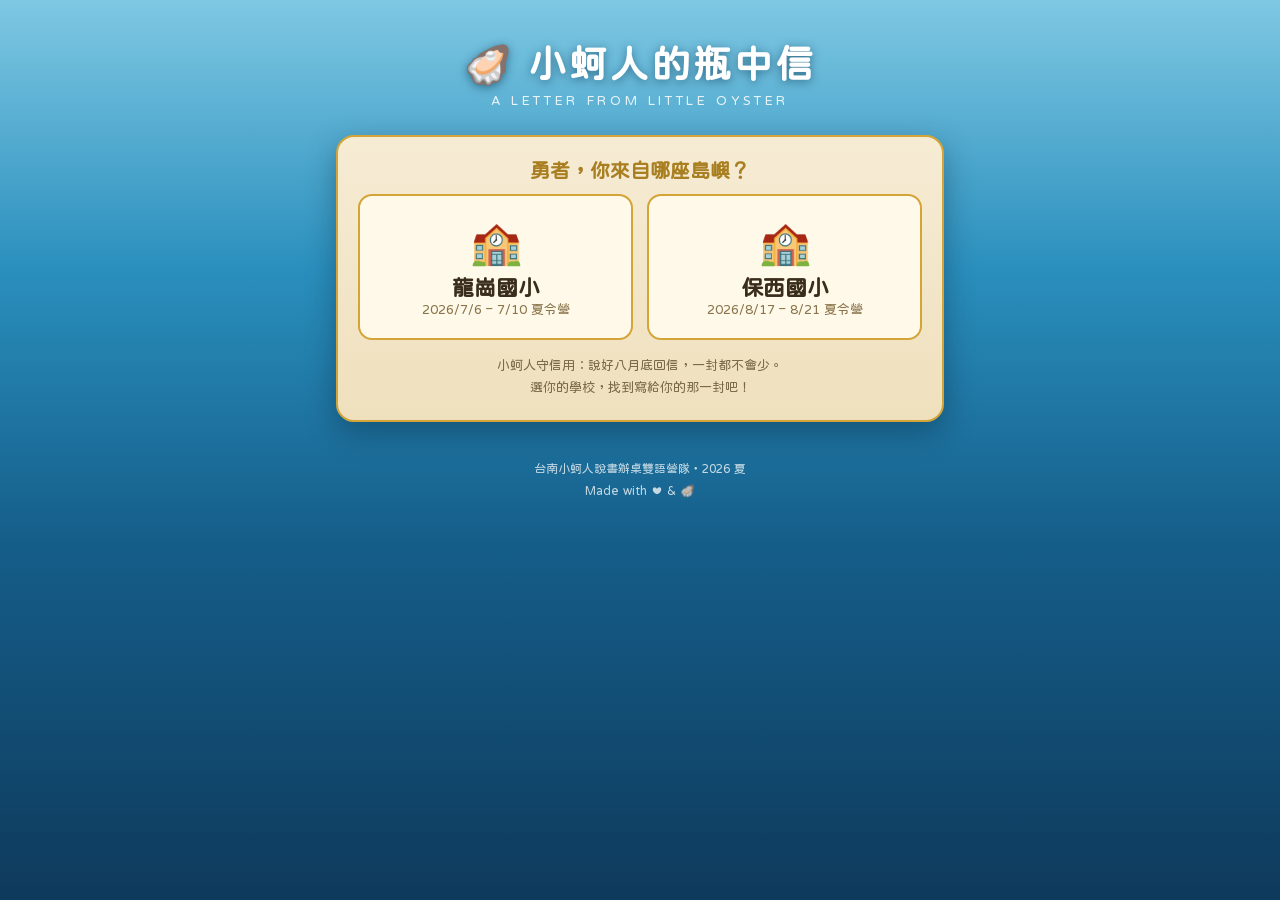
==== letters/index.html @ be0704ac "新增：小蚵人的瓶中信回信站 /letters/ 兌現對兩校營隊學生「八月底回信」的承諾。  - 兩校入口（龍崗／保西）→ 輸入英文名 → 看見自己當初寫的信 → 拆封小蚵人的回信 - 保西加附冒險公會" ====
<!doctype html>
<html lang="zh-Hant">
<head>
<meta charset="utf-8">
<meta name="viewport" content="width=device-width, initial-scale=1">
<title>小蚵人的瓶中信 🦪</title>
<link rel="preconnect" href="https://fonts.googleapis.com">
<link href="https://fonts.googleapis.com/css2?family=Huninn&display=swap" rel="stylesheet">
<style>
/* 注音圓體（子集化，字型自帶注音；破音字用變體選擇器） */
@font-face{font-family:'BpmfRounded';src:url('fonts/bpmf-r.woff2') format('woff2');font-weight:400;font-display:swap}
@font-face{font-family:'BpmfRounded';src:url('fonts/bpmf-b.woff2') format('woff2');font-weight:700;font-display:swap}
</style>
<style>
:root{
  --sea1:#0e3a5c; --sea2:#155e8a; --sea3:#2a8fbd;
  --parch:#f6ecd4; --parch2:#efe0bd; --ink:#3a2d1c; --gold:#d4a437; --gold-d:#a97f22;
}
*{box-sizing:border-box;margin:0;padding:0}
html,body{height:100%}
body{
  font-family:"Huninn","Microsoft JhengHei","Noto Sans TC",sans-serif;
  color:var(--ink);
  background:linear-gradient(180deg,#7ec8e3 0%, var(--sea3) 30%, var(--sea2) 60%, var(--sea1) 100%);
  background-attachment:fixed;
  min-height:100%;
}
.wrap{max-width:640px;margin:0 auto;padding:24px 16px 80px;position:relative}
header.top{text-align:center;color:#fff;padding:18px 0 6px}
header.top h1{font-size:clamp(26px,7vw,38px);letter-spacing:.08em;text-shadow:0 2px 10px rgba(0,40,70,.5)}
header.top .en{font-size:13px;letter-spacing:.28em;opacity:.85;text-transform:uppercase;margin-top:6px}
.bubble{position:fixed;bottom:-30px;border-radius:50%;background:rgba(255,255,255,.18);animation:rise linear infinite;pointer-events:none}
@keyframes rise{to{transform:translateY(-110vh)}}
.panel{
  background:linear-gradient(180deg,var(--parch),var(--parch2));
  border:2px solid var(--gold);
  border-radius:18px;
  box-shadow:0 10px 30px rgba(0,25,45,.35);
  padding:22px 20px;
  margin-top:22px;
  animation:pop .35s ease;
}
@keyframes pop{from{transform:translateY(12px);opacity:0}to{transform:none;opacity:1}}
h2{font-size:20px;color:var(--gold-d);margin-bottom:12px;text-align:center}
.doors{display:flex;gap:14px;flex-wrap:wrap}
.door{
  flex:1;min-width:220px;cursor:pointer;text-align:center;
  background:#fff9ea;border:2px solid var(--gold);border-radius:14px;
  padding:22px 14px;transition:transform .15s, box-shadow .15s;
}
.door:hover{transform:translateY(-3px);box-shadow:0 8px 18px rgba(0,30,60,.25)}
.door .ico{font-size:42px}
.door h3{font-size:22px;margin:8px 0 2px}
.door p{font-size:13px;color:#8a744a}
.hint{text-align:center;font-size:13px;color:#7a6a48;margin-top:14px;line-height:1.7}
label{display:block;font-size:15px;margin-bottom:8px;text-align:center;line-height:1.8}
input[type=text]{
  width:100%;font-size:22px;text-align:center;padding:12px;font-family:inherit;
  border:2px solid var(--gold);border-radius:12px;background:#fffdf6;color:var(--ink);
}
input[type=text]:focus{outline:3px solid rgba(212,164,55,.35)}
button.main{
  display:block;width:100%;margin-top:14px;padding:13px;font-size:19px;font-family:inherit;
  background:linear-gradient(180deg,#e8b944,#c9942a);color:#fff;border:0;border-radius:12px;cursor:pointer;
  text-shadow:0 1px 2px rgba(90,60,0,.4);
}
button.main:active{transform:translateY(1px)}
button.ghost{
  display:inline-block;margin-top:14px;padding:8px 16px;font-size:14px;font-family:inherit;
  background:none;border:1.5px solid var(--gold-d);color:var(--gold-d);border-radius:10px;cursor:pointer;
}
.err{color:#b3541e;text-align:center;margin-top:12px;font-size:15px;line-height:1.7;display:none}
.choice-btns{display:flex;gap:12px;margin-top:10px;flex-wrap:wrap}
.choice-btns button{
  flex:1;min-width:130px;font-family:inherit;border:2px solid var(--gold);border-radius:14px;
  background:#fff9ea;cursor:pointer;padding:18px 12px;transition:transform .15s, box-shadow .15s;
}
.choice-btns button:hover{transform:translateY(-3px);box-shadow:0 8px 18px rgba(0,30,60,.22)}
.choice-btns .surname{display:block;font-size:34px;font-weight:700;color:var(--gold-d);line-height:1.2}
.choice-btns .cname{display:block;font-size:15px;color:#8a744a;margin-top:4px}
/* 瓶子動畫 */
.bottle-stage{text-align:center;padding:30px 0 10px}
.bottle{font-size:88px;display:inline-block;animation:bob 2.4s ease-in-out infinite;cursor:pointer;filter:drop-shadow(0 8px 10px rgba(0,25,45,.35))}
@keyframes bob{0%,100%{transform:translateY(0) rotate(-6deg)}50%{transform:translateY(-14px) rotate(5deg)}}
.bottle-stage p{color:#fff;margin-top:14px;font-size:15px;text-shadow:0 1px 6px rgba(0,30,60,.6);animation:blink 1.6s ease-in-out infinite}
@keyframes blink{50%{opacity:.55}}
/* 學生的信 */
.letter-img{width:100%;border:3px solid #fff;border-radius:10px;box-shadow:0 6px 16px rgba(0,25,45,.3);background:#fff}
.section-tag{
  display:inline-block;background:var(--gold);color:#fff;font-size:13px;
  border-radius:99px;padding:4px 14px;margin-bottom:10px;letter-spacing:.1em;
}
/* 封蠟按鈕 */
.seal-row{text-align:center;margin:26px 0 6px}
.seal{
  display:inline-flex;flex-direction:column;align-items:center;gap:6px;cursor:pointer;
  background:none;border:0;font-family:inherit;
}
.seal .wax{
  width:84px;height:84px;border-radius:50%;
  background:radial-gradient(circle at 32% 30%, #e05a4e, #a02318 70%);
  display:flex;align-items:center;justify-content:center;font-size:38px;
  box-shadow:0 6px 14px rgba(90,10,0,.45), inset 0 -4px 8px rgba(60,0,0,.4);
  animation:pulse 1.8s ease-in-out infinite;
}
@keyframes pulse{50%{transform:scale(1.06)}}
.seal span{color:#fff;font-size:15px;text-shadow:0 1px 6px rgba(0,30,60,.6)}
/* 回信 */
.reply-card{
  background:linear-gradient(180deg,#fdf6e0,#f6ead0);
  border:1px solid #d8c48e;border-radius:14px;padding:20px 18px;
  line-height:2.3;font-size:16.5px;
  box-shadow:inset 0 0 40px rgba(212,164,55,.12);
}
.reply-card.bpmf{font-family:'BpmfRounded','Huninn','Microsoft JhengHei',sans-serif;font-size:19px;line-height:2.0}
.reply-card.bpmf .en{font-family:'Huninn','Microsoft JhengHei',sans-serif;font-size:15px}
.reply-card.bpmf .sig small{font-family:'Huninn','Microsoft JhengHei',sans-serif}
.reply-card ruby rt{font-size:9.5px;color:#a8542a;letter-spacing:0}
.reply-card p{margin-bottom:8px}
.reply-card .en{color:#33691e;font-style:italic;margin-top:14px}
.reply-card .sig{text-align:right;color:#8a6d1f;margin-top:12px}
.reply-card .sig small{display:block;color:#b0a077;font-size:12px}
/* 結業紀念 */
.ks-panel{
  background:#1c1610;border-radius:16px;padding:20px 14px;margin-top:14px;
  border:2px solid var(--gold);
}
.ks-panel .card{max-width:340px;margin:0 auto;background:rgba(243,231,205,.05)}
.ks-title{text-align:center;color:var(--gold);font-size:15px;letter-spacing:.15em;margin-bottom:12px}
.ks-stats{display:flex;gap:8px;justify-content:center;flex-wrap:wrap;margin-top:12px}
.ks-stats span{background:rgba(212,164,55,.14);border:1px solid rgba(212,164,55,.4);color:#e8dcc0;border-radius:99px;padding:4px 12px;font-size:13px}
.hidden{display:none}
footer{margin-top:36px;text-align:center;color:rgba(255,255,255,.75);font-size:12px;line-height:1.8}
</style>
</head>
<body>
<div class="wrap">
  <header class="top">
    <h1>🦪 小蚵人的瓶中信</h1>
    <div class="en">A LETTER FROM LITTLE OYSTER</div>
  </header>

  <!-- 第一步：選學校 -->
  <div id="scr-school" class="panel">
    <h2>勇者，你來自哪座島嶼？</h2>
    <div class="doors">
      <div class="door" data-school="longgang">
        <div class="ico">🏫</div>
        <h3>龍崗國小</h3>
        <p>2026/7/6 – 7/10 夏令營</p>
      </div>
      <div class="door" data-school="baoxi">
        <div class="ico">🏫</div>
        <h3>保西國小</h3>
        <p>2026/8/17 – 8/21 夏令營</p>
      </div>
    </div>
    <p class="hint">小蚵人守信用：說好八月底回信，一封都不會少。<br>選你的學校，找到寫給你的那一封吧！</p>
  </div>

  <!-- 第二步：輸入名字 -->
  <div id="scr-name" class="panel hidden">
    <h2 id="name-title">請輸入你的英文名字</h2>
    <label>就是營隊時用的那個名字喔<br>（例如：Wendy、Gary）</label>
    <input type="text" id="name-input" autocomplete="off" autocapitalize="off" placeholder="Your English name">
    <button class="main" id="name-go">🔍 尋找我的瓶中信</button>
    <p class="err" id="name-err"></p>
    <div style="text-align:center"><button class="ghost" data-back="scr-school">← 重選學校</button></div>
  </div>

  <!-- 第二步半：同名選擇 -->
  <div id="scr-choice" class="panel hidden">
    <h2>咦？有兩位勇者同名！</h2>
    <label id="choice-label">請問你姓什麼呢？</label>
    <div class="choice-btns" id="choice-btns"></div>
    <div style="text-align:center"><button class="ghost" data-back="scr-name">← 重新輸入</button></div>
  </div>

  <!-- 第三步：瓶子出現 -->
  <div id="scr-bottle" class="bottle-stage hidden">
    <span class="bottle" id="bottle">🍾</span>
    <p>波浪把一個瓶子推到你腳邊……點它！</p>
  </div>

  <!-- 第四步：內容 -->
  <div id="scr-content" class="hidden">
    <div class="panel" id="letter-panel">
      <span class="section-tag" id="letter-tag">你寫給小蚵人的信</span>
      <p style="font-size:14px;color:#8a744a;margin-bottom:10px" id="letter-note"></p>
      <img class="letter-img" id="letter-img" alt="你當初寫的信">
    </div>

    <div class="seal-row" id="seal-row">
      <button class="seal" id="seal-btn">
        <span class="wax">🦪</span>
        <span>拆開小蚵人的回信</span>
      </button>
    </div>

    <div class="panel hidden" id="reply-panel">
      <span class="section-tag">小蚵人的回信</span>
      <div class="reply-card">
        <div id="reply-body"></div>
        <p class="en" id="reply-en"></p>
        <p class="sig">—— 小蚵人 Little Oyster 🦪
          <small>2026 年 8 月 31 日・寫於外海蚵棚</small></p>
      </div>

      <div class="ks-panel hidden" id="ks-panel">
        <div class="ks-title">⚔ 冒險公會・結業紀念 ⚔</div>
        <div id="ks-card"></div>
        <div class="ks-stats" id="ks-stats"></div>
      </div>

      <div style="text-align:center">
        <button class="ghost" id="btn-again">🌊 換一位勇者查詢</button>
      </div>
    </div>
  </div>

  <footer>台南小蚵人說書辦桌雙語營隊・2026 夏<br>Made with ❤ &amp; 🦪</footer>
</div>

<script>
(function(){
  // 泡泡背景
  for(let i=0;i<10;i++){
    const b=document.createElement('div');
    b.className='bubble';
    const s=6+Math.random()*16;
    b.style.cssText='width:'+s+'px;height:'+s+'px;left:'+Math.random()*100+'vw;animation-duration:'+(7+Math.random()*9)+'s;animation-delay:'+Math.random()*8+'s';
    document.body.appendChild(b);
  }

  const $=id=>document.getElementById(id);
  let school=null, currentDoc=null;

  function show(id){
    for(const s of ['scr-school','scr-name','scr-choice','scr-bottle','scr-content'])
      $(s).classList.toggle('hidden', s!==id);
    window.scrollTo({top:0,behavior:'smooth'});
  }
  document.querySelectorAll('[data-back]').forEach(b=>b.addEventListener('click',()=>show(b.dataset.back)));

  document.querySelectorAll('.door').forEach(d=>d.addEventListener('click',()=>{
    school=d.dataset.school;
    $('name-title').textContent=(school==='longgang'?'龍崗':'保西')+'的勇者，請輸入你的英文名字';
    $('name-err').style.display='none';
    $('name-input').value='';
    show('scr-name');
    setTimeout(()=>$('name-input').focus(),200);
  }));

  const norm=s=>s.toLowerCase().replace(/[^a-z0-9]/g,'');
  async function sha12(str){
    const buf=await crypto.subtle.digest('SHA-256', new TextEncoder().encode(str));
    return [...new Uint8Array(buf)].map(x=>x.toString(16).padStart(2,'0')).join('').slice(0,12);
  }

  async function fetchDoc(key){
    const id=await sha12('doc|'+key);
    const r=await fetch('data/'+id+'.json',{cache:'no-store'});
    if(!r.ok) return null;
    return r.json();
  }

  async function lookup(){
    const raw=$('name-input').value;
    const n=norm(raw);
    if(!n){ return err('要先輸入名字才找得到喔！'); }
    $('name-go').disabled=true; $('name-go').textContent='🌊 正在潛水尋找…';
    try{
      let doc=await fetchDoc(school+'|'+n);
      if(!doc) return err('海裡找不到「'+raw.trim()+'」這個名字。<br>檢查一下拼字，要跟營隊名牌一樣喔！');
      if(doc.t==='choice'){
        const box=$('choice-btns'); box.innerHTML='';
        $('choice-label').textContent='保西有兩位 '+doc.name+'！請問你姓什麼呢？';
        for(const o of doc.options){
          const b=document.createElement('button');
          const sur=o.label.split(' ')[0];
          b.innerHTML='<span class="surname">'+sur+'</span><span class="cname">我是姓'+sur+'的 '+doc.name+'</span>';
          b.addEventListener('click',async()=>{
            const r=await fetch('data/'+o.k+'.json',{cache:'no-store'});
            if(r.ok){ openBottle(await r.json()); }
          });
          box.appendChild(b);
        }
        show('scr-choice');
        return;
      }
      openBottle(doc);
    }catch(e){
      err('糟糕，海流有點亂（網路問題），再試一次！');
    }finally{
      $('name-go').disabled=false; $('name-go').textContent='🔍 尋找我的瓶中信';
    }
  }
  function err(html){ const e=$('name-err'); e.innerHTML=html; e.style.display='block'; }
  $('name-go').addEventListener('click',lookup);
  $('name-input').addEventListener('keydown',e=>{ if(e.key==='Enter') lookup(); });

  function openBottle(doc){
    currentDoc=doc;
    show('scr-bottle');
  }

  $('bottle').addEventListener('click',()=>{ renderContent(currentDoc); });

  function renderContent(doc){
    show('scr-content');
    // 信
    if(doc.letter){
      $('letter-panel').classList.remove('hidden');
      $('letter-img').src=doc.letter;
      $('letter-tag').textContent=doc.letterTag||'你寫給小蚵人的信';
      $('letter-note').textContent=doc.letterNote||('這是 '+doc.name+' 在營隊最後一天寫的信，小蚵人一直收藏著。');
    }else{
      $('letter-panel').classList.add('hidden');
    }
    // 回信先蓋著
    $('seal-row').classList.remove('hidden');
    $('reply-panel').classList.add('hidden');
    $('reply-body').innerHTML=doc.reply;
    $('reply-en').textContent=doc.replyEn||'';
    // 中低年級用注音圓體（字型自帶注音）
    document.querySelector('.reply-card').classList.toggle('bpmf', !!doc.bpmf);
    // 結業紀念
    const ks=doc.keepsake;
    if(ks && ks.cardHtml){
      ensureAvatarCss();
      $('ks-panel').classList.remove('hidden');
      const wrap=$('ks-card');
      wrap.innerHTML=ks.cardHtml;
      wrap.style.setProperty('--cc', ks.color||'#d4a437');
      $('ks-stats').innerHTML=
        '<span>'+ks.team+'・'+ks.teamSub+'</span>'+
        '<span>團內排名 #'+ks.rank+'</span>'+
        '<span>Lv.'+ks.lv+' '+ks.title+'</span>'+
        '<span>⚔ '+ks.exp.toLocaleString()+' EXP</span>';
    }else{
      $('ks-panel').classList.add('hidden');
    }
  }

  let cssLoaded=false;
  function ensureAvatarCss(){
    if(cssLoaded) return;
    const l=document.createElement('link');
    l.rel='stylesheet'; l.href='avatar.css';
    document.head.appendChild(l);
    cssLoaded=true;
  }

  $('seal-btn').addEventListener('click',()=>{
    $('seal-row').classList.add('hidden');
    $('reply-panel').classList.remove('hidden');
  });

  $('btn-again').addEventListener('click',()=>{ show('scr-school'); });
})();
</script>
</body>
</html>
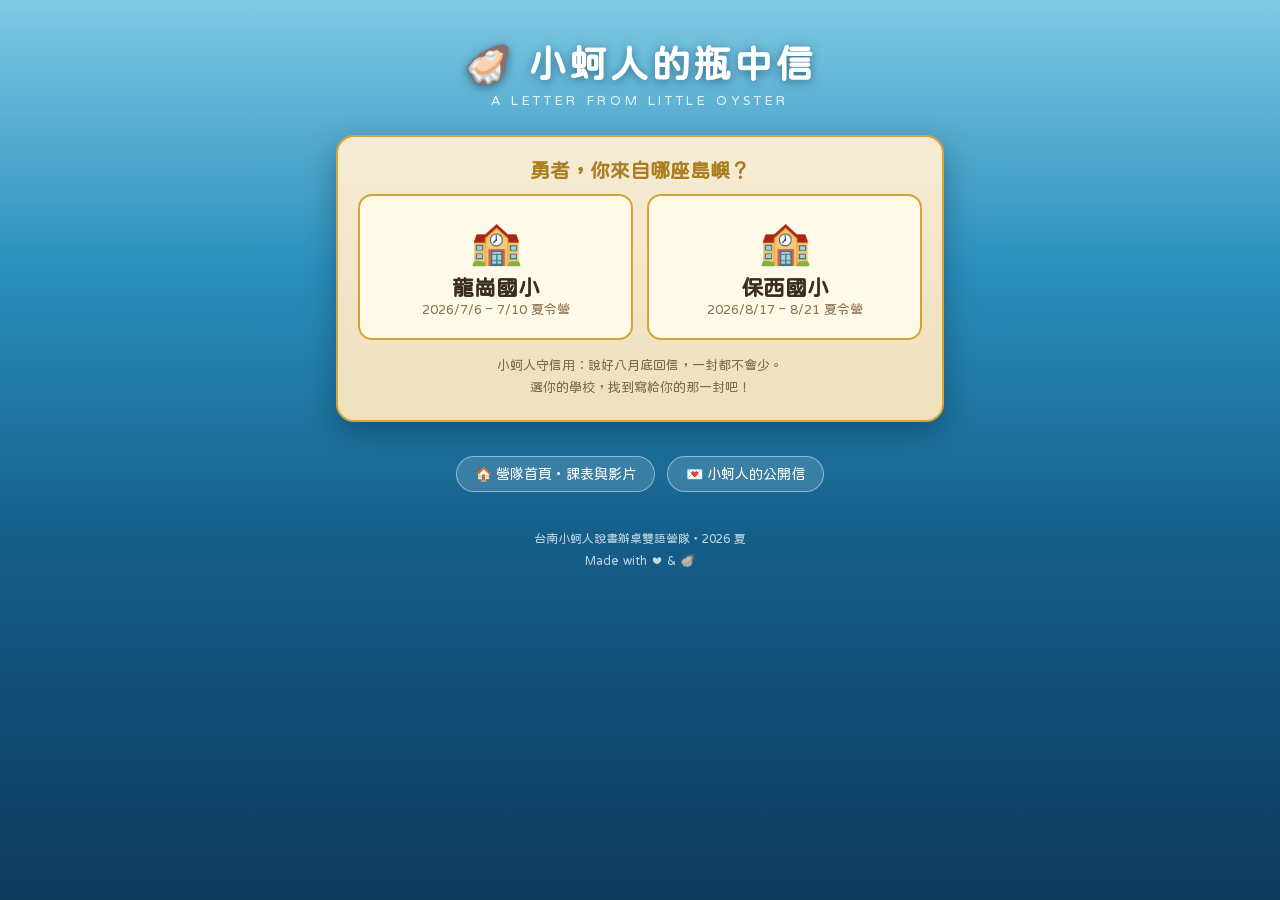
==== commit a899219a: "瓶中信與公開信：版面修正 公開信 letter.html： - 頁尾改用 flex 直排置中，手機版按鈕確實置中（原本靠 text-align，窄螢幕會歪） - 按鈕限寬不溢出，520px 以下自動縮" ====
--- a/letters/index.html
+++ b/letters/index.html
@@ -25,7 +25,8 @@
   background-attachment:fixed;
   min-height:100%;
 }
-.wrap{max-width:640px;margin:0 auto;padding:24px 16px 80px;position:relative}
+.wrap{max-width:640px;margin:0 auto;padding:24px 16px 80px;position:relative;transition:max-width .5s ease}
+.wrap.wide{max-width:1180px}
 header.top{text-align:center;color:#fff;padding:18px 0 6px}
 header.top h1{font-size:clamp(26px,7vw,38px);letter-spacing:.08em;text-shadow:0 2px 10px rgba(0,40,70,.5)}
 header.top .en{font-size:13px;letter-spacing:.28em;opacity:.85;text-transform:uppercase;margin-top:6px}
@@ -70,6 +71,8 @@
   background:none;border:1.5px solid var(--gold-d);color:var(--gold-d);border-radius:10px;cursor:pointer;
 }
 .err{color:#b3541e;text-align:center;margin-top:12px;font-size:15px;line-height:1.7;display:none}
+.err small{color:#a08050}
+.calm{text-align:center;font-size:13px;color:#8a744a;margin-top:8px}
 .choice-btns{display:flex;gap:12px;margin-top:10px;flex-wrap:wrap}
 .choice-btns button{
   flex:1;min-width:130px;font-family:inherit;border:2px solid var(--gold);border-radius:14px;
@@ -79,32 +82,76 @@
 .choice-btns .surname{display:block;font-size:34px;font-weight:700;color:var(--gold-d);line-height:1.2}
 .choice-btns .cname{display:block;font-size:15px;color:#8a744a;margin-top:4px}
 /* 瓶子動畫 */
-.bottle-stage{text-align:center;padding:30px 0 10px}
-.bottle{font-size:88px;display:inline-block;animation:bob 2.4s ease-in-out infinite;cursor:pointer;filter:drop-shadow(0 8px 10px rgba(0,25,45,.35))}
+.bottle-stage{text-align:center;padding:30px 0 10px;position:relative}
+.bottle{font-size:88px;display:inline-block;animation:bob 2.4s ease-in-out infinite;cursor:pointer;filter:drop-shadow(0 8px 10px rgba(0,25,45,.35));transition:transform .1s}
+.bottle:hover{transform:scale(1.08)}
+.bottle.pop{animation:bottlePop .75s cubic-bezier(.3,-0.4,.6,1.6) forwards}
 @keyframes bob{0%,100%{transform:translateY(0) rotate(-6deg)}50%{transform:translateY(-14px) rotate(5deg)}}
+@keyframes bottlePop{
+  0%{transform:none}
+  25%{transform:rotate(-16deg) scale(1.12)}
+  55%{transform:rotate(14deg) scale(1.18)}
+  100%{transform:rotate(80deg) scale(.2) translateY(60px);opacity:0}
+}
 .bottle-stage p{color:#fff;margin-top:14px;font-size:15px;text-shadow:0 1px 6px rgba(0,30,60,.6);animation:blink 1.6s ease-in-out infinite}
 @keyframes blink{50%{opacity:.55}}
-/* 學生的信 */
-.letter-img{width:100%;border:3px solid #fff;border-radius:10px;box-shadow:0 6px 16px rgba(0,25,45,.3);background:#fff}
+/* 開瓶噴出的珍珠 */
+.pearl{position:absolute;left:50%;top:44%;width:13px;height:13px;border-radius:50%;
+  background:radial-gradient(circle at 32% 30%,#fff,#cfe8f5 55%,#8fb8cc);
+  box-shadow:0 0 10px rgba(255,255,255,.85);pointer-events:none;animation:burst .95s ease-out forwards}
+@keyframes burst{to{transform:translate(var(--dx),var(--dy)) scale(.25);opacity:0}}
+
+/* 書桌：左信右回信（電腦版兩欄等高，回信框對齊信件高度） */
+.desk{display:flex;gap:20px;align-items:stretch;margin-top:20px}
+.desk .side{display:flex;flex-direction:column}
+.desk .paper-wrap{flex:1;display:flex;align-items:center;justify-content:center}
+.desk .seal-stage{flex:1 0 auto;display:flex;flex-direction:column;justify-content:center}
+.desk .reply-wrap{flex:1 0 auto;display:flex;flex-direction:column}
+.desk .reply-card{flex:1 0 auto}
+.desk.solo{max-width:600px;margin-inline:auto}
+.desk.solo .side-right{animation:unfoldIn .6s cubic-bezier(.2,.8,.3,1) both}
+@keyframes unfoldIn{from{opacity:0;transform:translateY(24px) scale(.97)}to{opacity:1;transform:none}}
+.side{flex:1;min-width:0}
+.side-left{animation:slideInL .65s cubic-bezier(.2,.7,.3,1) both}
+.side-right{animation:slideInR .65s cubic-bezier(.2,.7,.3,1) .12s both}
+@keyframes slideInL{from{opacity:0;transform:translateX(-46px) rotate(-3deg)}to{opacity:1;transform:none}}
+@keyframes slideInR{from{opacity:0;transform:translateX(46px) rotate(3deg)}to{opacity:1;transform:none}}
+.side-note{font-size:13.5px;color:#e8f4fb;margin-bottom:10px;line-height:1.6;text-shadow:0 1px 5px rgba(0,30,60,.55)}
+.paper-wrap{
+  background:#fff;border-radius:12px;padding:8px;
+  box-shadow:0 12px 26px rgba(0,25,45,.4);
+  transform:rotate(-1.2deg);transition:transform .3s;
+}
+.paper-wrap:hover{transform:rotate(0) scale(1.02)}
+.letter-img{width:100%;max-width:100%;display:block;border-radius:8px;cursor:zoom-in}
 .section-tag{
   display:inline-block;background:var(--gold);color:#fff;font-size:13px;
   border-radius:99px;padding:4px 14px;margin-bottom:10px;letter-spacing:.1em;
-}
-/* 封蠟按鈕 */
-.seal-row{text-align:center;margin:26px 0 6px}
-.seal{
-  display:inline-flex;flex-direction:column;align-items:center;gap:6px;cursor:pointer;
-  background:none;border:0;font-family:inherit;
-}
+  box-shadow:0 2px 8px rgba(0,30,60,.3);
+}
+/* 蠟封 */
+.seal-stage{text-align:center;padding:40px 10px;background:rgba(255,255,255,.08);
+  border:2px dashed rgba(255,255,255,.35);border-radius:16px}
+.seal{display:inline-flex;flex-direction:column;align-items:center;gap:10px;cursor:pointer;background:none;border:0;font-family:inherit}
 .seal .wax{
-  width:84px;height:84px;border-radius:50%;
+  width:96px;height:96px;border-radius:50%;
   background:radial-gradient(circle at 32% 30%, #e05a4e, #a02318 70%);
-  display:flex;align-items:center;justify-content:center;font-size:38px;
+  display:flex;align-items:center;justify-content:center;font-size:42px;
   box-shadow:0 6px 14px rgba(90,10,0,.45), inset 0 -4px 8px rgba(60,0,0,.4);
   animation:pulse 1.8s ease-in-out infinite;
 }
 @keyframes pulse{50%{transform:scale(1.06)}}
 .seal span{color:#fff;font-size:15px;text-shadow:0 1px 6px rgba(0,30,60,.6)}
+.seal-stage.cracking .wax{animation:crack .5s ease-in forwards}
+@keyframes crack{
+  40%{transform:scale(1.25) rotate(-8deg)}
+  100%{transform:scale(1.9) rotate(12deg);opacity:0}
+}
+/* 回信展開 */
+.reply-wrap{animation:unfold .6s cubic-bezier(.2,.8,.3,1) both}
+@keyframes unfold{from{opacity:0;transform:perspective(900px) rotateX(-72deg);transform-origin:top center}
+                  to{opacity:1;transform:none}}
+.reply-card p{opacity:0;animation:lineIn .5s ease forwards}
 /* 回信 */
 .reply-card{
   background:linear-gradient(180deg,#fdf6e0,#f6ead0);
@@ -120,17 +167,78 @@
 .reply-card .en{color:#33691e;font-style:italic;margin-top:14px}
 .reply-card .sig{text-align:right;color:#8a6d1f;margin-top:12px}
 .reply-card .sig small{display:block;color:#b0a077;font-size:12px}
+@keyframes lineIn{from{opacity:0;transform:translateY(10px)}to{opacity:1;transform:none}}
+/* 燈塔般的光暈掃過回信 */
+.reply-card{position:relative;overflow:hidden}
+.reply-card::after{
+  content:'';position:absolute;inset:0;pointer-events:none;
+  background:linear-gradient(105deg,transparent 35%,rgba(255,255,255,.55) 50%,transparent 65%);
+  transform:translateX(-120%);
+}
+.reply-card.shine::after{animation:shine 1.1s ease-out .35s}
+@keyframes shine{to{transform:translateX(120%)}}
 /* 結業紀念 */
 .ks-panel{
-  background:#1c1610;border-radius:16px;padding:20px 14px;margin-top:14px;
+  background:#1c1610;border-radius:16px;padding:20px 14px;margin-top:22px;
   border:2px solid var(--gold);
-}
+  animation:riseUp .7s cubic-bezier(.2,.8,.3,1) both;
+}
+@keyframes riseUp{from{opacity:0;transform:translateY(30px) scale(.96)}to{opacity:1;transform:none}}
 .ks-panel .card{max-width:340px;margin:0 auto;background:rgba(243,231,205,.05)}
 .ks-title{text-align:center;color:var(--gold);font-size:15px;letter-spacing:.15em;margin-bottom:12px}
 .ks-stats{display:flex;gap:8px;justify-content:center;flex-wrap:wrap;margin-top:12px}
 .ks-stats span{background:rgba(212,164,55,.14);border:1px solid rgba(212,164,55,.4);color:#e8dcc0;border-radius:99px;padding:4px 12px;font-size:13px}
+/* 龍崗：ClassDojo 怪獸證書 */
+.dojo-card{max-width:340px;margin:0 auto;text-align:center;
+  background:linear-gradient(180deg,rgba(255,255,255,.07),rgba(0,0,0,.2));
+  border:1px solid rgba(212,164,55,.35);border-radius:16px;padding:18px 16px 16px}
+.dojo-mon{width:165px;height:auto;display:block;margin:0 auto 6px;
+  filter:drop-shadow(0 8px 12px rgba(0,0,0,.45));animation:monBob 3s ease-in-out infinite}
+@keyframes monBob{0%,100%{transform:translateY(0)}50%{transform:translateY(-8px)}}
+.dojo-title{font-size:21px;font-weight:700;color:var(--gold);letter-spacing:.05em}
+.dojo-en{font-size:11px;color:#9d8c66;letter-spacing:.16em;text-transform:uppercase;margin-top:2px}
+.dojo-bar{height:9px;background:rgba(255,255,255,.1);border-radius:99px;margin:14px 6px 6px;overflow:hidden}
+.dojo-bar span{display:block;height:100%;border-radius:99px;
+  background:linear-gradient(90deg,#e8b944,#ffd76a);
+  animation:fill 1.1s cubic-bezier(.2,.8,.3,1) both}
+@keyframes fill{from{width:0 !important}}
+.dojo-score{font-size:17px;color:#f7edd4;font-weight:700}
+.dojo-contrib{font-size:13px;color:#cbbb92;line-height:1.75;margin-top:12px;
+  border-top:1px dashed rgba(212,164,55,.3);padding-top:11px}
+.dojo-contrib b{color:var(--gold)}
+.dojo-contrib small{color:#9d8c66;font-size:11.5px}
 .hidden{display:none}
+#again-row{margin-top:24px}
+/* 回到其他頁面 */
+.site-nav{display:flex;gap:12px;justify-content:center;flex-wrap:wrap;margin-top:34px}
+.site-nav a{
+  display:inline-block;background:rgba(255,255,255,.14);border:1.5px solid rgba(255,255,255,.45);
+  color:#fff;text-decoration:none;border-radius:99px;padding:9px 18px;font-size:14px;
+  backdrop-filter:blur(4px);transition:background .2s, transform .2s;
+}
+.site-nav a:hover{background:rgba(255,255,255,.26);transform:translateY(-2px)}
 footer{margin-top:36px;text-align:center;color:rgba(255,255,255,.75);font-size:12px;line-height:1.8}
+/* 手機：改直排，信在上、回信在下（不做等高，各自自然高度） */
+@media (max-width:760px){
+  .desk{flex-direction:column;gap:16px;align-items:stretch}
+  .desk .side,.desk .paper-wrap,.desk .seal-stage,
+  .desk .reply-wrap,.desk .reply-card{flex:none;display:block;overflow:visible}
+  .desk .seal-stage{text-align:center}
+  .side-right{animation:slideInUp .6s cubic-bezier(.2,.7,.3,1) .12s both}
+  @keyframes slideInUp{from{opacity:0;transform:translateY(30px)}to{opacity:1;transform:none}}
+  .paper-wrap{transform:none}
+  .seal-stage{padding:28px 10px}
+}
+/* 尊重「減少動態效果」的系統設定 */
+@media (prefers-reduced-motion:reduce){
+  *,*::after{animation-duration:.01ms !important;animation-iteration-count:1 !important;transition-duration:.01ms !important}
+}
+/* 放大檢視信件 */
+.lightbox{position:fixed;inset:0;background:rgba(4,20,35,.92);z-index:999;display:flex;
+  align-items:center;justify-content:center;padding:20px;cursor:zoom-out;animation:fadeIn .25s ease}
+@keyframes fadeIn{from{opacity:0}to{opacity:1}}
+.lightbox img{max-width:100%;max-height:100%;border-radius:10px;box-shadow:0 20px 50px rgba(0,0,0,.6)}
+.lightbox .tip{position:absolute;bottom:22px;color:#cfe4f0;font-size:13px}
 </style>
 </head>
 <body>
@@ -162,7 +270,9 @@
   <div id="scr-name" class="panel hidden">
     <h2 id="name-title">請輸入你的英文名字</h2>
     <label>就是營隊時用的那個名字喔<br>（例如：Wendy、Gary）</label>
-    <input type="text" id="name-input" autocomplete="off" autocapitalize="off" placeholder="Your English name">
+    <input type="text" id="name-input" autocomplete="off" autocapitalize="words"
+           autocorrect="off" spellcheck="false" enterkeyhint="search" placeholder="Your English name">
+    <p class="calm">大寫、小寫都可以，不用怕打錯 😊</p>
     <button class="main" id="name-go">🔍 尋找我的瓶中信</button>
     <p class="err" id="name-err"></p>
     <div style="text-align:center"><button class="ghost" data-back="scr-school">← 重選學校</button></div>
@@ -182,41 +292,52 @@
     <p>波浪把一個瓶子推到你腳邊……點它！</p>
   </div>
 
-  <!-- 第四步：內容 -->
+  <!-- 第四步：內容（左信右回信） -->
   <div id="scr-content" class="hidden">
-    <div class="panel" id="letter-panel">
-      <span class="section-tag" id="letter-tag">你寫給小蚵人的信</span>
-      <p style="font-size:14px;color:#8a744a;margin-bottom:10px" id="letter-note"></p>
-      <img class="letter-img" id="letter-img" alt="你當初寫的信">
-    </div>
-
-    <div class="seal-row" id="seal-row">
-      <button class="seal" id="seal-btn">
-        <span class="wax">🦪</span>
-        <span>拆開小蚵人的回信</span>
-      </button>
-    </div>
-
-    <div class="panel hidden" id="reply-panel">
-      <span class="section-tag">小蚵人的回信</span>
-      <div class="reply-card">
-        <div id="reply-body"></div>
-        <p class="en" id="reply-en"></p>
-        <p class="sig">—— 小蚵人 Little Oyster 🦪
-          <small>2026 年 8 月 31 日・寫於外海蚵棚</small></p>
+    <div class="desk">
+      <div class="side side-left" id="letter-panel">
+        <span class="section-tag" id="letter-tag">你寫給小蚵人的信</span>
+        <p class="side-note" id="letter-note"></p>
+        <div class="paper-wrap">
+          <img class="letter-img" id="letter-img" alt="你當初寫的信">
+        </div>
       </div>
 
-      <div class="ks-panel hidden" id="ks-panel">
-        <div class="ks-title">⚔ 冒險公會・結業紀念 ⚔</div>
-        <div id="ks-card"></div>
-        <div class="ks-stats" id="ks-stats"></div>
-      </div>
-
-      <div style="text-align:center">
-        <button class="ghost" id="btn-again">🌊 換一位勇者查詢</button>
+      <div class="side side-right">
+        <div class="seal-stage" id="seal-row">
+          <button class="seal" id="seal-btn">
+            <span class="wax">🦪</span>
+            <span>點一下，拆開小蚵人的回信</span>
+          </button>
+        </div>
+
+        <div class="reply-wrap hidden" id="reply-panel">
+          <span class="section-tag">小蚵人的回信</span>
+          <div class="reply-card" id="reply-card">
+            <div id="reply-body"></div>
+            <p class="en" id="reply-en"></p>
+            <p class="sig">—— 小蚵人 Little Oyster 🦪
+              <small>2026 年 8 月 31 日・寫於外海蚵棚</small></p>
+          </div>
+        </div>
       </div>
     </div>
+
+    <div class="ks-panel hidden" id="ks-panel">
+      <div class="ks-title" id="ks-title">⚔ 冒險公會・結業紀念 ⚔</div>
+      <div id="ks-card"></div>
+      <div class="ks-stats" id="ks-stats"></div>
+    </div>
+
+    <div style="text-align:center" id="again-row" class="hidden">
+      <button class="ghost" id="btn-again">🌊 換一位勇者查詢</button>
+    </div>
   </div>
+
+  <nav class="site-nav">
+    <a href="../index.html">🏠 營隊首頁・課表與影片</a>
+    <a href="../letter.html">💌 小蚵人的公開信</a>
+  </nav>
 
   <footer>台南小蚵人說書辦桌雙語營隊・2026 夏<br>Made with ❤ &amp; 🦪</footer>
 </div>
@@ -251,17 +372,25 @@
     setTimeout(()=>$('name-input').focus(),200);
   }));
 
-  const norm=s=>s.toLowerCase().replace(/[^a-z0-9]/g,'');
+  // 名字正規化：大小寫、全形英文、空白、連字號、標點一律吃掉
+  // （Ｗｅｎｄｙ ／ WENDY ／ wendy ／ Fei-Fei 都能查到同一個人）
+  const norm=s=>String(s)
+    .replace(/[Ａ-Ｚａ-ｚ０-９]/g, c=>String.fromCharCode(c.charCodeAt(0)-0xFEE0))
+    .toLowerCase().replace(/[^a-z0-9]/g,'');
   async function sha12(str){
     const buf=await crypto.subtle.digest('SHA-256', new TextEncoder().encode(str));
     return [...new Uint8Array(buf)].map(x=>x.toString(16).padStart(2,'0')).join('').slice(0,12);
   }
 
+  async function fetchById(id){
+    const r=await fetch('data/'+id+'.json',{cache:'no-store'});
+    return r.ok ? r.json() : null;
+  }
   async function fetchDoc(key){
-    const id=await sha12('doc|'+key);
-    const r=await fetch('data/'+id+'.json',{cache:'no-store'});
-    if(!r.ok) return null;
-    return r.json();
+    let doc=await fetchById(await sha12('doc|'+key));
+    // 打錯字時會落在別名檔，跟著指標走到正主（最多兩層，避免無限繞）
+    for(let i=0;i<2 && doc && doc.t==='alias';i++) doc=await fetchById(doc.k);
+    return doc;
   }
 
   async function lookup(){
@@ -271,7 +400,9 @@
     $('name-go').disabled=true; $('name-go').textContent='🌊 正在潛水尋找…';
     try{
       let doc=await fetchDoc(school+'|'+n);
-      if(!doc) return err('海裡找不到「'+raw.trim()+'」這個名字。<br>檢查一下拼字，要跟營隊名牌一樣喔！');
+      if(!doc) return err('海裡找不到「'+raw.trim()+'」這個名字 🌊<br>'
+        +'再檢查一次拼字，要跟營隊名牌上一樣喔！<br>'
+        +'<small>（大寫小寫都可以，不用擔心）</small>');
       if(doc.t==='choice'){
         const box=$('choice-btns'); box.innerHTML='';
         $('choice-label').textContent='保西有兩位 '+doc.name+'！請問你姓什麼呢？';
@@ -280,8 +411,8 @@
           const sur=o.label.split(' ')[0];
           b.innerHTML='<span class="surname">'+sur+'</span><span class="cname">我是姓'+sur+'的 '+doc.name+'</span>';
           b.addEventListener('click',async()=>{
-            const r=await fetch('data/'+o.k+'.json',{cache:'no-store'});
-            if(r.ok){ openBottle(await r.json()); }
+            const d=await fetchById(o.k);
+            if(d) openBottle(d);
           });
           box.appendChild(b);
         }
@@ -304,43 +435,104 @@
     show('scr-bottle');
   }
 
-  $('bottle').addEventListener('click',()=>{ renderContent(currentDoc); });
+  // 點瓶子：噴珍珠 → 瓶子飛走 → 攤開左右兩封信
+  let popping=false;
+  $('bottle').addEventListener('click',()=>{
+    if(popping) return; popping=true;
+    const b=$('bottle'), stage=$('scr-bottle');
+    b.classList.add('pop');
+    for(let i=0;i<14;i++){
+      const p=document.createElement('div');
+      p.className='pearl';
+      const a=(Math.PI*2*i)/14 + Math.random()*0.4;
+      const r=90+Math.random()*130;
+      p.style.setProperty('--dx',(Math.cos(a)*r).toFixed(0)+'px');
+      p.style.setProperty('--dy',(Math.sin(a)*r-40).toFixed(0)+'px');
+      p.style.animationDelay=(Math.random()*0.15)+'s';
+      stage.appendChild(p);
+      setTimeout(()=>p.remove(),1200);
+    }
+    setTimeout(()=>{
+      b.classList.remove('pop'); popping=false;
+      renderContent(currentDoc);
+    },700);
+  });
 
   function renderContent(doc){
     show('scr-content');
-    // 信
-    if(doc.letter){
-      $('letter-panel').classList.remove('hidden');
+    // 左：學生的信（沒有信的人改成單欄置中，不留空白）
+    const hasLetter=!!doc.letter;
+    $('letter-panel').style.display=hasLetter?'':'none';
+    document.querySelector('.desk').classList.toggle('solo', !hasLetter);
+    document.querySelector('.wrap').classList.toggle('wide', hasLetter);
+    if(hasLetter){
       $('letter-img').src=doc.letter;
       $('letter-tag').textContent=doc.letterTag||'你寫給小蚵人的信';
       $('letter-note').textContent=doc.letterNote||('這是 '+doc.name+' 在營隊最後一天寫的信，小蚵人一直收藏著。');
-    }else{
-      $('letter-panel').classList.add('hidden');
     }
-    // 回信先蓋著
-    $('seal-row').classList.remove('hidden');
+    // 右：回信先用蠟封蓋著
+    $('seal-row').classList.remove('hidden','cracking');
     $('reply-panel').classList.add('hidden');
+    $('again-row').classList.add('hidden');
     $('reply-body').innerHTML=doc.reply;
     $('reply-en').textContent=doc.replyEn||'';
-    // 中低年級用注音圓體（字型自帶注音）
-    document.querySelector('.reply-card').classList.toggle('bpmf', !!doc.bpmf);
-    // 結業紀念
-    const ks=doc.keepsake;
-    if(ks && ks.cardHtml){
-      ensureAvatarCss();
+    $('reply-card').classList.toggle('bpmf', !!doc.bpmf);
+    // 結業紀念（拆封後才出現）
+    pendingKs=doc.keepsake;
+    $('ks-panel').classList.add('hidden');
+  }
+
+  let pendingKs=null;
+
+  function esc(s){return String(s).replace(/&/g,'&amp;').replace(/</g,'&lt;');}
+
+  function showKeepsake(){
+    const ks=pendingKs;
+    if(!ks) return;
+    const wrap=$('ks-card');
+
+    if(ks.kind==='dojo'){          // 龍崗：ClassDojo 怪獸
       $('ks-panel').classList.remove('hidden');
-      const wrap=$('ks-card');
-      wrap.innerHTML=ks.cardHtml;
+      $('ks-title').textContent='🏅 勇者證書・結業紀念 🏅';
       wrap.style.setProperty('--cc', ks.color||'#d4a437');
+      wrap.innerHTML=
+        '<div class="dojo-card">'
+        +'<img class="dojo-mon" src="'+ks.monster+'" alt="你的勇者怪獸">'
+        +'<div class="dojo-title">'+esc(ks.title)+'</div>'
+        +'<div class="dojo-en">'+esc(ks.titleEn)+'</div>'
+        +'<div class="dojo-bar"><span style="width:'+Math.min(100,Math.round(ks.score/400*100))+'%"></span></div>'
+        +'<div class="dojo-score">⭐ '+ks.score+' 分</div>'
+        +'<div class="dojo-contrib">你的 '+ks.score+' 分，'
+        +'幫<b>'+esc(ks.team)+'</b>的 '+ks.teamTotal.toLocaleString()+' 分推了一把！<br>'
+        +'<small>'+ks.teamCount+' 位勇者，一個都不能少</small></div>'
+        +'</div>';
       $('ks-stats').innerHTML=
-        '<span>'+ks.team+'・'+ks.teamSub+'</span>'+
-        '<span>團內排名 #'+ks.rank+'</span>'+
-        '<span>Lv.'+ks.lv+' '+ks.title+'</span>'+
-        '<span>⚔ '+ks.exp.toLocaleString()+' EXP</span>';
-    }else{
-      $('ks-panel').classList.add('hidden');
+        '<span>'+esc(ks.team)+'・'+esc(ks.teamSub)+'</span>'+
+        '<span>全團合計 '+ks.teamTotal.toLocaleString()+' 分</span>';
+      return;
     }
-  }
+
+    if(!ks.cardHtml) return;       // 保西：冒險公會角色卡
+    ensureAvatarCss();
+    $('ks-panel').classList.remove('hidden');
+    $('ks-title').textContent='⚔ 冒險公會・結業紀念 ⚔';
+    wrap.innerHTML=ks.cardHtml;
+    wrap.style.setProperty('--cc', ks.color||'#d4a437');
+    $('ks-stats').innerHTML=
+      '<span>'+esc(ks.team)+'・'+esc(ks.teamSub)+'</span>'+
+      '<span>團內排名 #'+ks.rank+'</span>'+
+      '<span>Lv.'+ks.lv+' '+esc(ks.title)+'</span>'+
+      '<span>⚔ '+ks.exp.toLocaleString()+' EXP</span>';
+  }
+
+  // 點信件可放大
+  $('letter-img').addEventListener('click',()=>{
+    const lb=document.createElement('div');
+    lb.className='lightbox';
+    lb.innerHTML='<img src="'+$('letter-img').src+'"><div class="tip">點任一處關閉</div>';
+    lb.addEventListener('click',()=>lb.remove());
+    document.body.appendChild(lb);
+  });
 
   let cssLoaded=false;
   function ensureAvatarCss(){
@@ -351,12 +543,32 @@
     cssLoaded=true;
   }
 
+  // 拆封：蠟封裂開 → 信紙攤開 → 一行一行浮現 → 光暈掃過 → 結業紀念升起
+  let cracking=false;
   $('seal-btn').addEventListener('click',()=>{
-    $('seal-row').classList.add('hidden');
-    $('reply-panel').classList.remove('hidden');
+    if(cracking) return; cracking=true;
+    $('seal-row').classList.add('cracking');
+    setTimeout(()=>{
+      $('seal-row').classList.add('hidden');
+      $('reply-panel').classList.remove('hidden');
+      // 逐行浮現
+      const lines=$('reply-card').querySelectorAll('p');
+      lines.forEach((p,i)=>{ p.style.animationDelay=(0.28+i*0.16)+'s'; });
+      $('reply-card').classList.add('shine');
+      const total=0.28+lines.length*0.16+0.5;
+      setTimeout(()=>{
+        showKeepsake();
+        $('again-row').classList.remove('hidden');
+        cracking=false;
+      }, total*1000);
+    },480);
   });
 
-  $('btn-again').addEventListener('click',()=>{ show('scr-school'); });
+  $('btn-again').addEventListener('click',()=>{
+    document.querySelector('.wrap').classList.remove('wide');
+    $('reply-card').classList.remove('shine');
+    show('scr-school');
+  });
 })();
 </script>
 </body>
